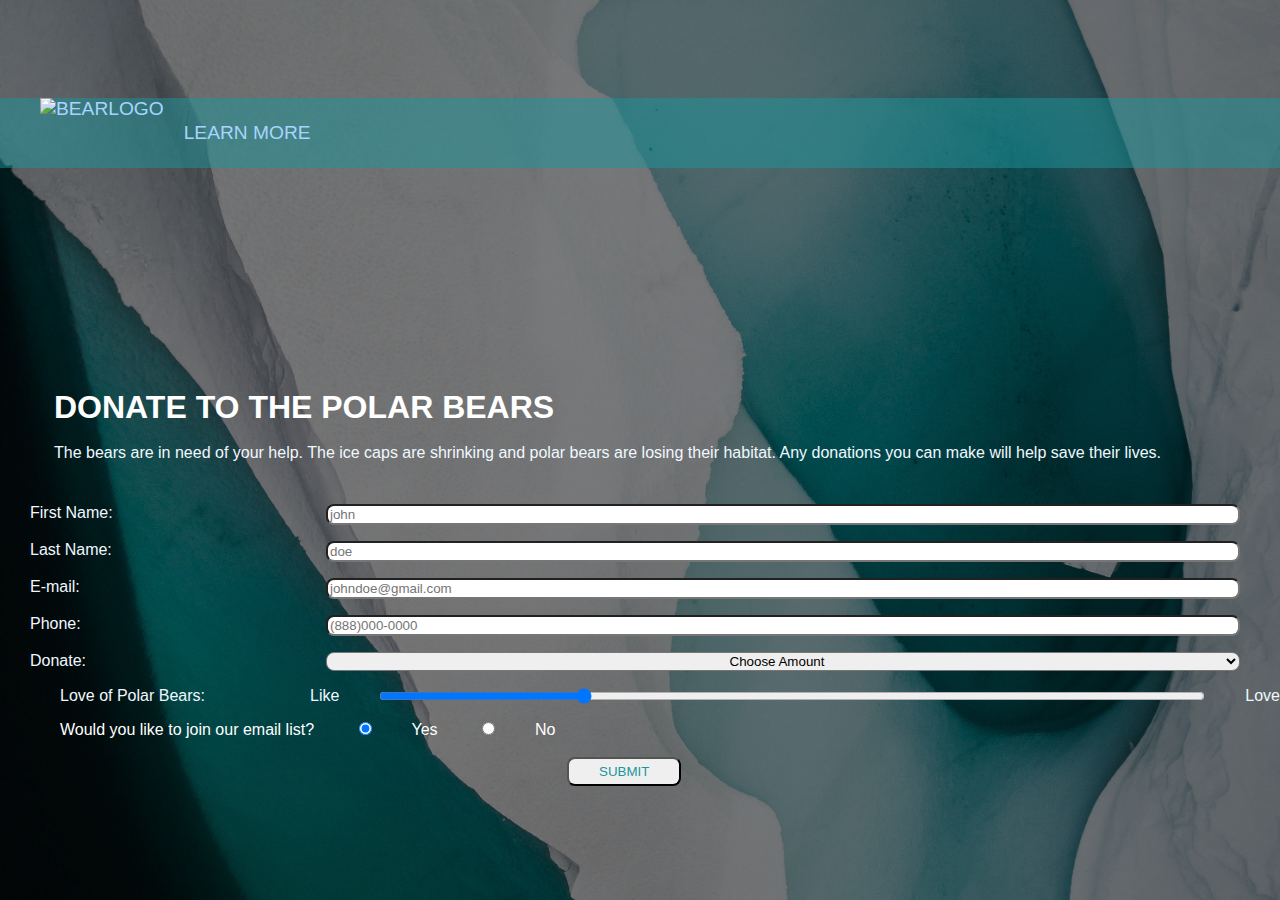
==== donate.html @ ce5fd1de "initial commit" ====
<!DOCTYPE html>
<html lang="en">
<head>
    <meta charset="utf-8">
    <title>Donate</title>
    <link rel="stylesheet" type="text/css" href="css/styles.css">
    <style>
        h1{ color: #ffffff;
        }
    </style>
    </head>
    
    <body>
        <header>
             <nav>
                <ul>
                    <li><a href="Index.html"><img src="Images/bearlogo.png" alt="BearLogo" height= "70"></a></li>
                    <li><a href="learnmore.html">Learn More</a></li>
               </ul>
            </nav>
        </header>
        
        <main>
            <div class="challenge">
                <h1 style="margin-left: 30px">Donate to the Polar Bears</h1>
                <br>
                <p style="margin-left: 30px"> The bears are in need of your help. The ice caps are shrinking and polar bears are losing their habitat. Any donations you can make will help save their lives.</p>
            </div>
            <br>
            <form>
            <p>
                <label for="firstname">First Name: </label>
                <input type="text" name="firstname" id="firstname" placeholder="john">
            </p>
            <p>
                <label for="lastname">Last Name: </label>
                <input type="text" name="lastname" id="lastname" placeholder="doe">
            </p>
            <p>
                <label for="email">E-mail: </label>
                <input type="email" name="email" id="email" placeholder="johndoe@gmail.com">
            </p>
            <p>
                <label for="phone">Phone: </label>
                <input type="tel" name="phone" id="phone" placeholder="(888)000-0000">
            </p>
            <p>
                <label for="donate">Donate:</label>
                <select name="donate" id="donate">
                    <option value="chooseamount">Choose Amount</option>
                    <option value="$5">$5</option>
                    <option value="$20">$20</option>
                    <option value="$50">$50</option>
                    <option value="$100">$100</option>
                    <option value="$1000">$1000</option>
                    <option value="$$100,000,000">$100,000,000</option>
                    <option value="custom">custom</option>
                </select>
                
            <p id="slider">
                <label for="myChoice">Love of Polar Bears: </label>
                Like<input type="range" name="myChoice" id="myChoice" min="1" max="100" value="25">Love
            </p>
                
            <div class="radiobutton">
                 <label for="emaillistyes">Would you like to join our email list?</label>
                <input type="radio" name="emaillist" id="emaillistyes" value="Yes" checked>Yes
                <input type="radio" name="emaillist" id="emaillistno" value="No">No
            </div>
            <br>


            <p id="submit">
                <label>
                <input type="submit" value="Submit">
                </label>
            </p>

        </form>
        </main>
       
    </body>
---- css/styles.css ----
* {
    box-sizing: border-box;
    margin: 0;
}

html {
    font-family: sans-serif;   
}

header nav ul{
    display:flex;
    align-items: center;
}

header nav li {
    list-style-type: none;
    justify-content: flex-end;
    padding-right:20px; 
}

header {
    display: flex;
    background-color: rgba(27, 150, 155, 0.51);
}

h1 {
    text-transform: uppercase;  
}

h4 {
    background-color: aliceblue;
}

main {
    display: flex;
    flex-direction: column;
}

body {
    background-image: linear-gradient(rgba(0, 0, 0, 0.5), rgba(0, 0, 0, 0.5)), url("../images/iceberg.jpg");
    background-size: cover;
    background-position: center;
    display: flex;
    min-height: 100vh;
    flex-direction: column;
    justify-content: space-around; 
}

a {
    color: #a7d5fd;
    font-size: 1.2em;
    transition: background-color .3s, color .3s;
    text-decoration: none;
    text-transform: uppercase; 
}

a:hover {
    color: aliceblue;
}

p {
    color:aliceblue;
}

form p {
    display: flex;
    margin-bottom: 1em;
}

form label {
    flex-basis: 20%;
    margin-left: 30px;
}
form input, select {
    flex: 3;
    margin: 0 3em;
    border-radius: 8px;
}

form select {
    text-align: center;
}

form input[type=submit] {
    color:rgb(27, 150, 155);
    text-transform: uppercase;
    padding: 5px;
    padding-left: 30px;
    padding-right: 30px;
}

img{
    display: flex;
}

.radiobutton {
    margin-right: 15px;
    margin-left: 30px;
    color: white;
}
.challenge{
    display: flex;
    flex-direction: column;
    padding: 1.5em;
}

.lightblue {
    color:aliceblue;
    margin-left: 20px;
}

.pics {
    display: flex;
    flex-wrap: wrap;
    max-width: 1000px;
    align-items: center;
    margin: 0px 20px 20px 20px;
}

.img{
    display: flex;
    border-radius: 20px;
    max-width: 100%;
    height: auto;
}

.info{
    display: flex;
    flex-direction: row;
    border-width: 2px;
    border-bottom-color: #0c0257; 
    padding: 50px;
}

.bold {
    color: #a7d5fd;
}

#slider {
    flex: 3;
    margin-left: 30px;
    border-radius: 8px;
}
#submit {
    justify-content: center;

}

#polarbears {
    border: 10px 10px #0670fa;
    box-shadow: 3px 3px #0c0257;
}

footer nav ul{
    display:flex;
}

footer nav li {
    list-style-type: none;
    justify-content: flex-end;
    padding:20px; 
}

footer {
    display: flex;
    align-items: center;
    background-color: rgba(27, 150, 155, 0.51);
}
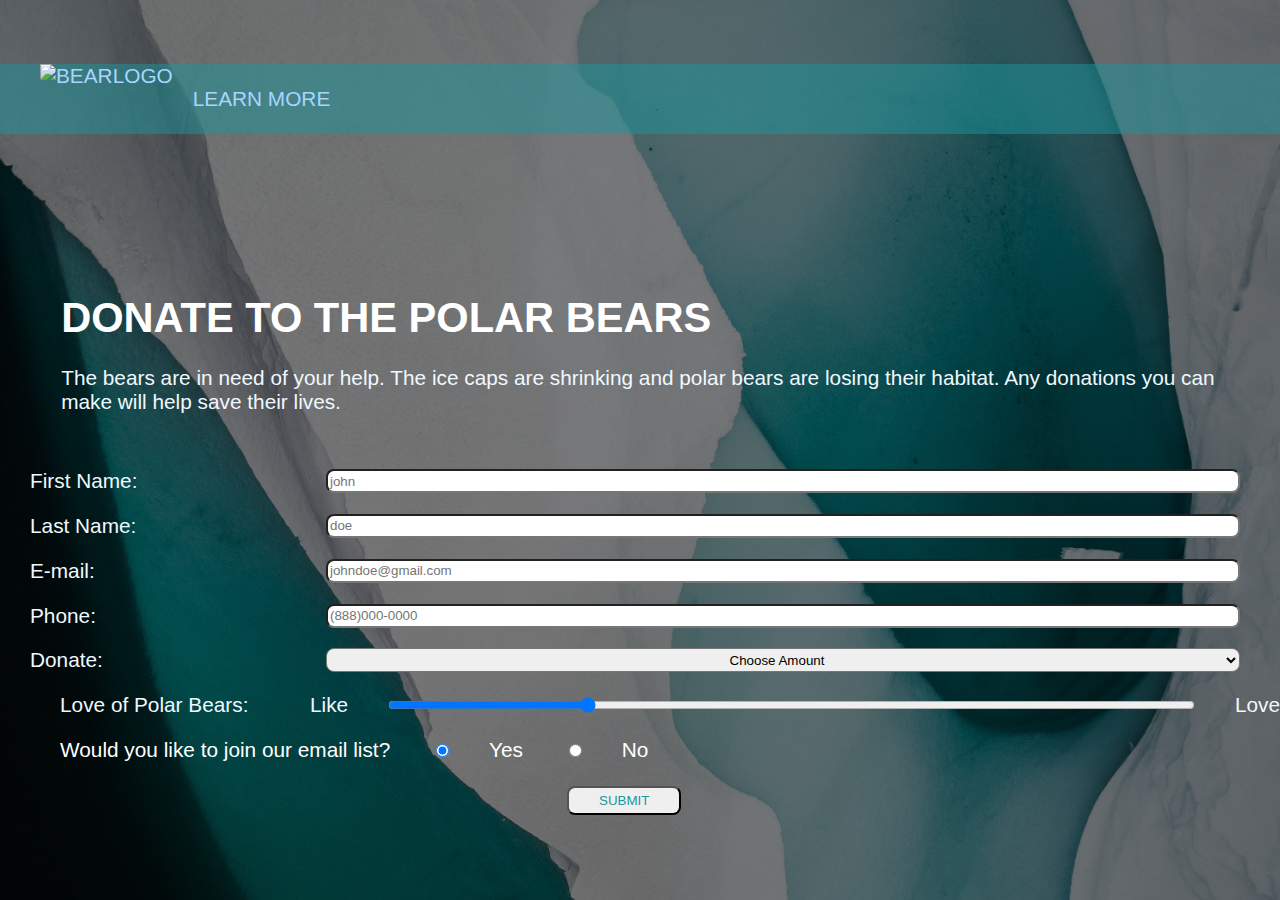
==== commit c26ec6e7: "Minor change to uncomment @Media selector" ====
--- a/donate.html
+++ b/donate.html
@@ -1,5 +1,6 @@
 <!DOCTYPE html>
 <html lang="en">
+
 <head>
     <meta charset="utf-8">
     <title>Donate</title>
@@ -8,26 +9,26 @@
         h1{ color: #ffffff;
         }
     </style>
-    </head>
-    
-    <body>
-        <header>
-             <nav>
-                <ul>
-                    <li><a href="Index.html"><img src="Images/bearlogo.png" alt="BearLogo" height= "70"></a></li>
-                    <li><a href="learnmore.html">Learn More</a></li>
-               </ul>
-            </nav>
-        </header>
-        
-        <main>
-            <div class="challenge">
-                <h1 style="margin-left: 30px">Donate to the Polar Bears</h1>
-                <br>
-                <p style="margin-left: 30px"> The bears are in need of your help. The ice caps are shrinking and polar bears are losing their habitat. Any donations you can make will help save their lives.</p>
-            </div>
+</head>
+
+<body>
+    <header>
+        <nav>
+            <ul>
+                <li><a href="Index.html"><img src="Images/bearlogo.png" alt="BearLogo" height="70"></a></li>
+                <li><a href="learnmore.html">Learn More</a></li>
+            </ul>
+        </nav>
+    </header>
+
+    <main>
+        <div class="challenge">
+            <h1 style="margin-left: 30px">Donate to the Polar Bears</h1>
             <br>
-            <form>
+            <p style="margin-left: 30px"> The bears are in need of your help. The ice caps are shrinking and polar bears are losing their habitat. Any donations you can make will help save their lives.</p>
+        </div>
+        <br>
+        <form>
             <p>
                 <label for="firstname">First Name: </label>
                 <input type="text" name="firstname" id="firstname" placeholder="john">
@@ -56,27 +57,27 @@
                     <option value="$$100,000,000">$100,000,000</option>
                     <option value="custom">custom</option>
                 </select>
-                
-            <p id="slider">
-                <label for="myChoice">Love of Polar Bears: </label>
-                Like<input type="range" name="myChoice" id="myChoice" min="1" max="100" value="25">Love
-            </p>
-                
-            <div class="radiobutton">
-                 <label for="emaillistyes">Would you like to join our email list?</label>
-                <input type="radio" name="emaillist" id="emaillistyes" value="Yes" checked>Yes
-                <input type="radio" name="emaillist" id="emaillistno" value="No">No
-            </div>
-            <br>
+
+                <p id="slider">
+                    <label for="myChoice">Love of Polar Bears: </label>
+                    Like<input type="range" name="myChoice" id="myChoice" min="1" max="100" value="25">Love
+                </p>
+
+                <div class="radiobutton">
+                    <label for="emaillistyes">Would you like to join our email list?</label>
+                    <input type="radio" name="emaillist" id="emaillistyes" value="Yes" checked>Yes
+                    <input type="radio" name="emaillist" id="emaillistno" value="No">No
+                </div>
+                <br>
 
 
-            <p id="submit">
-                <label>
-                <input type="submit" value="Submit">
-                </label>
-            </p>
+                <p id="submit">
+                    <label>
+                        <input type="submit" value="Submit">
+                    </label>
+                </p>
 
         </form>
-        </main>
-       
-    </body>+    </main>
+
+</body>
--- a/css/styles.css
+++ b/css/styles.css
@@ -4,18 +4,18 @@
 }
 
 html {
-    font-family: sans-serif;   
+    font-family: sans-serif;
 }
 
-header nav ul{
-    display:flex;
+header nav ul {
+    display: flex;
     align-items: center;
 }
 
 header nav li {
     list-style-type: none;
     justify-content: flex-end;
-    padding-right:20px; 
+    padding-right: 20px;
 }
 
 header {
@@ -24,7 +24,7 @@
 }
 
 h1 {
-    text-transform: uppercase;  
+    text-transform: uppercase;
 }
 
 h4 {
@@ -43,15 +43,16 @@
     display: flex;
     min-height: 100vh;
     flex-direction: column;
-    justify-content: space-around; 
+    justify-content: space-around;
+    font-size: 1.3em;
 }
 
 a {
     color: #a7d5fd;
-    font-size: 1.2em;
+    font-size: 1em;
     transition: background-color .3s, color .3s;
     text-decoration: none;
-    text-transform: uppercase; 
+    text-transform: uppercase;
 }
 
 a:hover {
@@ -59,7 +60,7 @@
 }
 
 p {
-    color:aliceblue;
+    color: aliceblue;
 }
 
 form p {
@@ -71,7 +72,9 @@
     flex-basis: 20%;
     margin-left: 30px;
 }
-form input, select {
+
+form input,
+select {
     flex: 3;
     margin: 0 3em;
     border-radius: 8px;
@@ -82,14 +85,14 @@
 }
 
 form input[type=submit] {
-    color:rgb(27, 150, 155);
+    color: rgb(27, 150, 155);
     text-transform: uppercase;
     padding: 5px;
     padding-left: 30px;
     padding-right: 30px;
 }
 
-img{
+img {
     display: flex;
 }
 
@@ -98,14 +101,15 @@
     margin-left: 30px;
     color: white;
 }
-.challenge{
+
+.challenge {
     display: flex;
     flex-direction: column;
     padding: 1.5em;
 }
 
 .lightblue {
-    color:aliceblue;
+    color: aliceblue;
     margin-left: 20px;
 }
 
@@ -117,18 +121,18 @@
     margin: 0px 20px 20px 20px;
 }
 
-.img{
+.img {
     display: flex;
     border-radius: 20px;
     max-width: 100%;
     height: auto;
 }
 
-.info{
+.info {
     display: flex;
     flex-direction: row;
     border-width: 2px;
-    border-bottom-color: #0c0257; 
+    border-bottom-color: #0c0257;
     padding: 50px;
 }
 
@@ -141,9 +145,9 @@
     margin-left: 30px;
     border-radius: 8px;
 }
+
 #submit {
     justify-content: center;
-
 }
 
 #polarbears {
@@ -151,18 +155,33 @@
     box-shadow: 3px 3px #0c0257;
 }
 
-footer nav ul{
-    display:flex;
+footer nav ul {
+    display: flex;
 }
 
 footer nav li {
     list-style-type: none;
     justify-content: flex-end;
-    padding:20px; 
+    padding: 20px;
 }
 
 footer {
     display: flex;
     align-items: center;
     background-color: rgba(27, 150, 155, 0.51);
-}+}
+
+@media screen and (max-width:400px) {
+
+    header,
+    main,
+    footer,
+    form p,
+    img {
+                flex-direction: column;
+    }
+
+    .pics {
+        max-width: 350px;
+    }
+}
